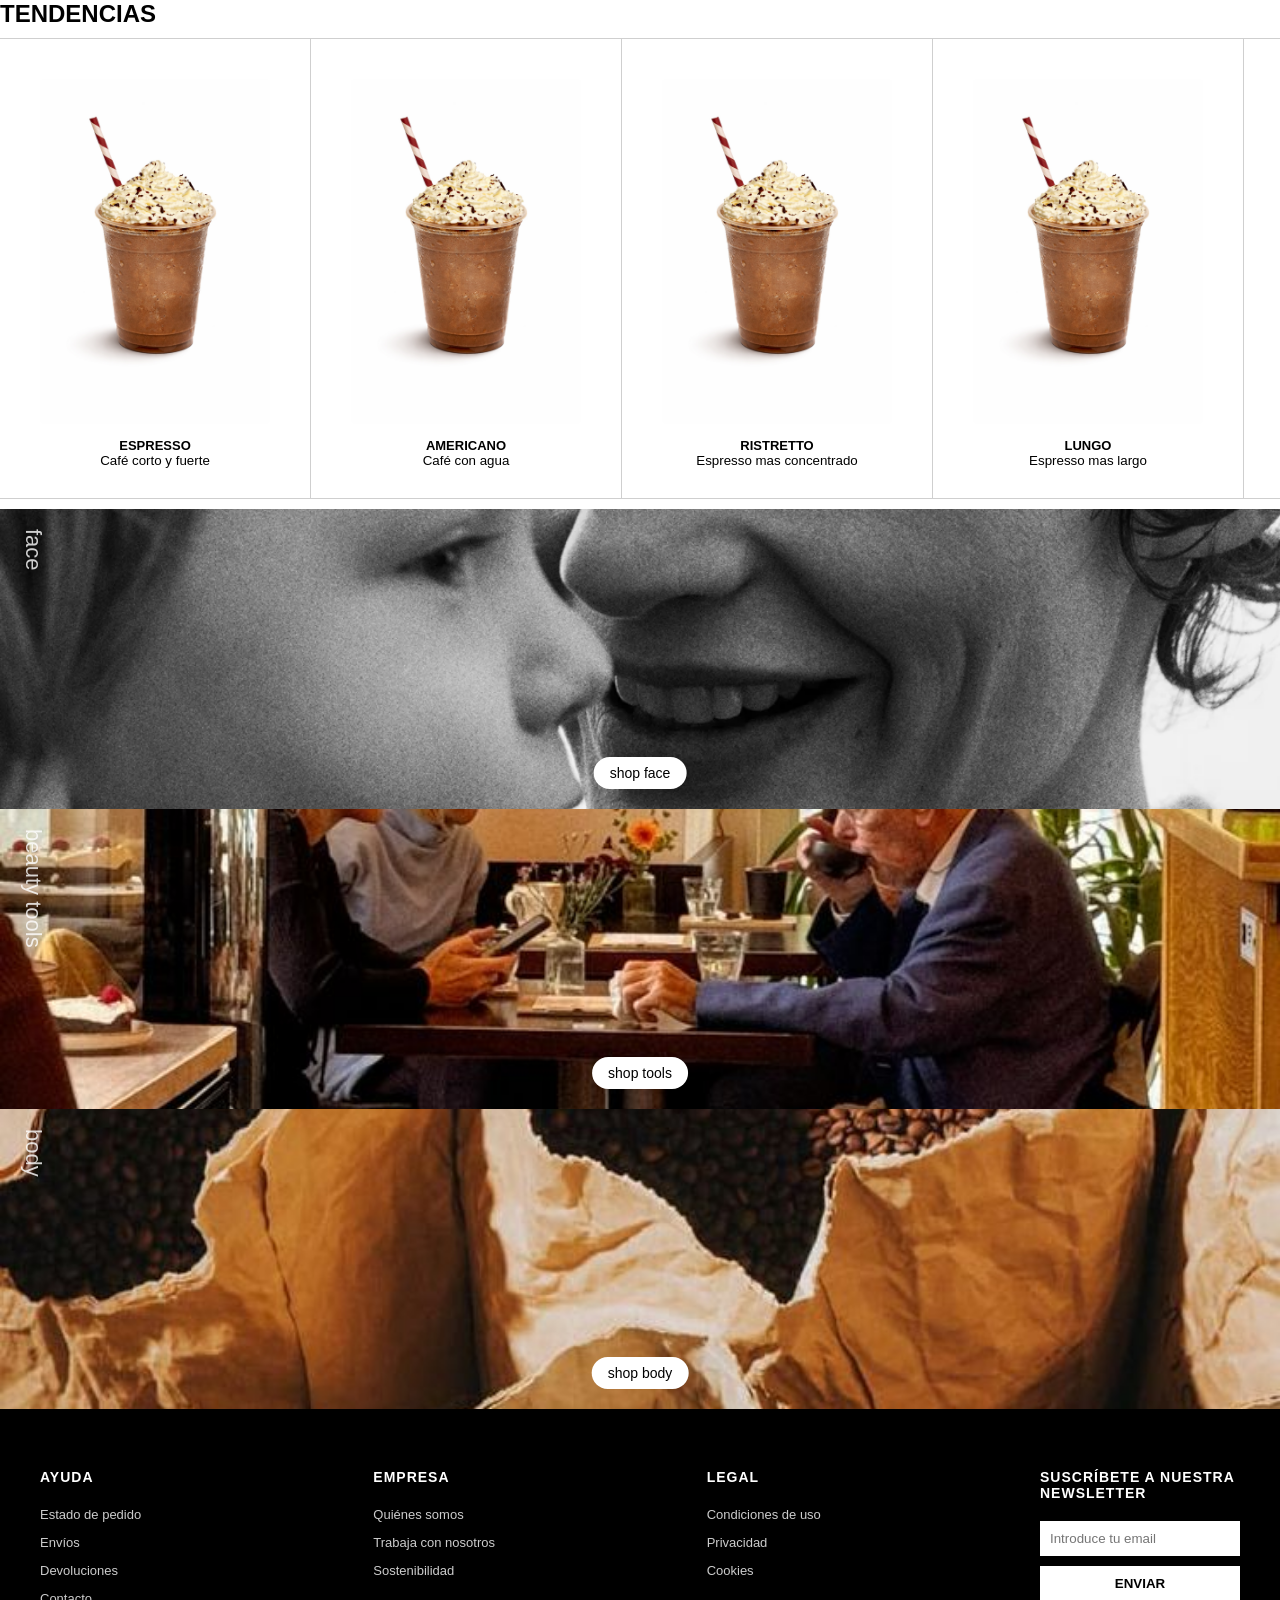
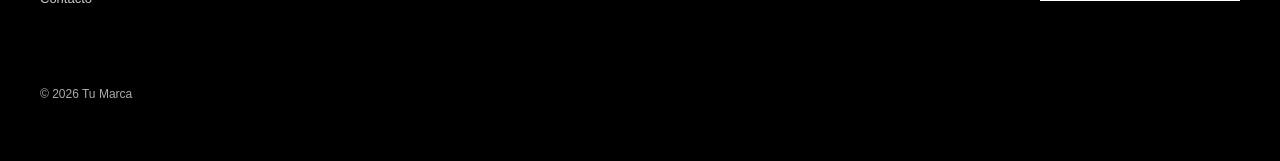
==== cafes.html @ 6efde772 "Prueba" ====
<!DOCTYPE html>
<html lang="en">
    <head>
        <meta charset="UTF-8">
        <meta name="viewport" content="width=device-width, initial-scale=1.0">
        <title>Document</title>
        <link rel="stylesheet" href="CSS/style.css">
    </head>

  

    <div class="contenedor">


    </div>


<h2>TENDENCIAS</h2>


    <div class="automatic">


        <div class="caja1">
            <img src="img/cafe bueno 1 .png" class="masa">

            <h2 class="titulo">ESPRESSO </h2>
            <p class="texto1">Café corto y fuerte</p>

        </div>



        <div class="caja1">
            <img src="img/cafe bueno 1 .png" class="masa">
            <h2 class="titulo">AMERICANO </h2>
            <p class="texto1">Café con agua</p>

        </div>



        <div class="caja1">
            <img src="img/cafe bueno 1 .png" class="masa">
            <h2 class="titulo">RISTRETTO </h2>
            <p class="texto1">Espresso mas concentrado</p>

        </div>


        <div class="caja1">
            <img src="img/cafe bueno 1 .png" class="masa">
            <h2 class="titulo">LUNGO </h2>
            <p class="texto1">Espresso mas largo</p>

        </div>



        <div class="caja1">
            <img src="img/cafe bueno 1 .png" class="masa">
            <h2 class="titulo">MACHIATTO </h2>
            <p class="texto1">Espresso manchado de leche</p>

        </div>


        <div class="caja1">
            <img src="img/cafe bueno 1 .png" class="masa">
            <h2 class="titulo">CAPUCCINO </h2>
            <p class="texto1">Café con leche y bastante espuma</p>

        </div>

        <div class="caja1">
            <img src="img/cafe bueno 1 .png" class="masa">
            <h2 class="titulo">FLA WHITE </h2>
            <p class="texto1">Parecido al latte pero más intenso</p>

        </div>


    </div>


    <div class="container">
  
        <div class="card">
          <img src="img/mama.png" alt="face">
          <div class="label">face</div>
          <button class="button">shop face</button>
        </div>
      
        <div class="card">
          <img src="img/familia.jpg" alt="tools">
          <div class="label">beauty tools</div>
          <button class="button">shop tools</button>
        </div>
      
        <div class="card">
          <img src="img/cafe.jpg" alt="body">
          <div class="label">body</div>
          <button class="button">shop body</button>
        </div>
      
      </div>

      <footer class="footer">
        <div class="footer-container">
    
            <div class="footer-col">
                <h4>AYUDA</h4>
                <ul>
                    <li><a href="#">Estado de pedido</a></li>
                    <li><a href="#">Envíos</a></li>
                    <li><a href="#">Devoluciones</a></li>
                    <li><a href="#">Contacto</a></li>
                </ul>
            </div>
    
            <div class="footer-col">
                <h4>EMPRESA</h4>
                <ul>
                    <li><a href="#">Quiénes somos</a></li>
                    <li><a href="#">Trabaja con nosotros</a></li>
                    <li><a href="#">Sostenibilidad</a></li>
                </ul>
            </div>
    
            <div class="footer-col">
                <h4>LEGAL</h4>
                <ul>
                    <li><a href="#">Condiciones de uso</a></li>
                    <li><a href="#">Privacidad</a></li>
                    <li><a href="#">Cookies</a></li>
                </ul>
            </div>
    
            <div class="footer-col newsletter">
                <h4>SUSCRÍBETE A NUESTRA NEWSLETTER</h4>
                <input type="email" placeholder="Introduce tu email">
                <button>ENVIAR</button>
            </div>
    
        </div>
    
        <div class="footer-bottom">
            <p>© 2026 Tu Marca</p>
        </div>
    </footer>








    

      <script src="JS/javascript.js"></script>

    

</body>






 






</html>
---- CSS/style.css ----
* {
  margin: 0;
  padding: 0;
  box-sizing: border-box;
  font-family: Helvetica, Arial, sans-serif;
}












.contenedor {

  width: 100%;
}

.prueba1 {
  width: 100%;
  display: block;

  height: 900px;
  object-fit: cover;
  object-position: center 80%;
  /* 🔥 esto la sube */
  display: block;




}

.vsso {
  position: absolute;
  top: 500px;
  /* ajusta esto */
  z-index: 2;
  margin-left: 0px;

  width: 115%;








}

.fruta {


  width: 100%;
  padding: 60px;

}


#fondomenu {
  width: 103vw;
  height: 91.5vh;
  font-family: Arial, Helvetica, sans-serif;
  font-size: 1rem;
  display: none;
  margin-top: 10px;
  margin-left: -20px;
  position: absolute;

  list-style: none;

  background-color: rgb(0, 0, 0);





}


#fondomenu li {

  margin-top: 40px;




}



#fondomenu li a {

  text-decoration: none;
  margin-top: 50px;
  color: white;

  margin-left: 50px;

  font-size: 15px;




}

.navbar {


  position: absolute;
  top: 0;
  left: 0;
  width: 100%;




}



.caja1 {

  border: solid rgb(207, 207, 207) 1px;

  padding: 30px;

  margin-left: -11px;

}









body {


  margin: 0;

  margin: 0;
  font-family: Arial, sans-serif;
}

.container {
  display: grid;
  grid-template-columns: 1fr;
}

.card {
  position: relative;
  height: 300px;
  overflow: hidden;
}

.card img {
  width: 100%;
  height: 100%;
  object-fit: cover;
}



.label {
  position: absolute;
  top: 20px;
  left: 20px;
  color: white;
  font-size: 22px;
  writing-mode: vertical-rl;
  text-orientation: mixed;
  opacity: 0.8;
}


.button {
  position: absolute;
  bottom: 20px;
  left: 50%;
  transform: translateX(-50%);
  background: white;
  border-radius: 20px;
  padding: 8px 16px;
  font-size: 14px;
  border: none;
}





header {

  margin: 0;
  padding: 0;


}

#ham {


  margin-left: 30px;
  margin-top: 30px;
  width: 40px;



}


#fondomenu2 {

  width: 94vw;
  height: 108vh;
  font-family: Arial, Helvetica, sans-serif;
  font-size: 1rem;
  display: none;
  margin-top: 10px;
  margin-left: -20px;
  position: absolute;

  list-style: none;




}

.texto {

  font-size: small;

  text-align: center;

}

.titulo {


  text-align: center;

}


.contenedor1 {

  display: flex;
  padding: 50px;
  margin-left: 70px;



}



.masa {

  width: 40%;
  padding: 10px;
  width: 250px;
  border-radius: 15px;
  flex-shrink: 0;
  scroll-snap-align: center;


}

.automatic::-webkit-scrollbar {
  display: none;
  /* 🔥 Chrome, Safari */
}


.cards {

  padding: 10px;




}







.leche {

  text-align: right;
  margin-top: -130px;

  margin-right: 120px;





}

.leche2 {


  margin-top: 30px;


  font-size: x-small;
  text-align: left;

  margin-left: 350px;

  font-weight: 300;

}

.cardsexpo {
  transition: background-color 0.5s ease;
  /* suaviza el cambio de color */
}

.cardsexpo.active {
  background-color: black;
  /* color que aparecerá cuando llegue el scroll */
  color: white;
  /* opcional: cambia el color del texto para que contraste */
}









.especial {

  margin-left: 100px;
  margin-top: -120px;





}

.especial2 {


  font-size: x-small;
  text-align: left;
  margin-right: 350px;

  margin-left: 10px;
  margin-top: 30px;

  font-weight: 300;


}


.cuadro {

  text-align: right;
  margin-top: -130px;

  margin-right: 70px;



}


.cuadro2 {



  margin-top: 30px;


  font-size: x-small;
  text-align: left;

  margin-left: 350px;

  font-weight: 300;




}




















.pan {

  width: 40%;
  margin-left: 5%;


}

#fondomenu li a:hover {
  border-bottom: 1px solid white;
}



.boton {
  display: inline-block;
  padding: 10px 20px;
  color: white;
  text-decoration: none;
  border-radius: 5px;
  font-weight: bold;
}


.novedades {


  text-align: center;
  margin-top: 10px;
  padding: 40px;
}







.automatic {


  display: flex;

  overflow-x: auto;
  /* 🔥 permite deslizar */
  scroll-snap-type: x mandatory;
  /* 🔥 efecto carrusel */
  gap: 10px;
  padding: 10px;
}


.masa {
  width: 250px;
  border-radius: 15px;
  flex-shrink: 0;
  scroll-snap-align: center;

  transition: transform 0.3s ease;
  /* 🔥 animación suave */
}

.masa:hover {
  transform: scale(1.2);
  /* 🔥 se agranda */
  z-index: 10;
  /* 🔥 se pone por encima */
}










.titulo {


  font-size: small;




}


.card2 {


  width: 47%;

  margin-top: 70px;

  margin-left: 340px;




}






.card1 {


  width: 47%;

  margin-top: 70px;
  margin-left: 15px;


}

.texto1 {

  font-size: smaller;

  text-align: center;



}





.boton:hover {
  background-color: #000000;
}


.slider {
  position: relative;
  width: 300px;
  /* ajusta al tamaño que quieras */
  height: 200px;
}

.slide {
  position: absolute;
  width: 100%;
  height: 100%;
  object-fit: cover;
  opacity: 0;
  animation: cambio 9s infinite;
}

/* Cada imagen aparece en su turno */
.slide:nth-child(1) {
  animation-delay: 0s;
}

.slide:nth-child(2) {
  animation-delay: 3s;
}

.slide:nth-child(3) {
  animation-delay: 6s;
}

@keyframes cambio {
  0% {
    opacity: 0;
  }

  10% {
    opacity: 1;
  }

  30% {
    opacity: 1;
  }

  40% {
    opacity: 0;
  }

  100% {
    opacity: 0;
  }
}








#curtain {
  position: fixed;
  top: 0;
  left: 0;
  width: 100%;
  height: 100%;
  background: black;
  color: white;

  display: flex;
  justify-content: center;
  align-items: center;
  flex-direction: column;

  opacity: 0;
  transform: scale(0.4); /* 👈 empieza pequeño en el centro */

  pointer-events: none;

  transition: 
      transform 0.8s ease,
      opacity 0.6s ease;

  z-index: 9999;




}

#curtain.active {
  transform: translateY(0);
  opacity: 1;

}


#fade {
  position: fixed;
  top: 0;
  left: 0;
  width: 100%;
  height: 100%;
  background: black;

  opacity: 0;
  pointer-events: none;
  transition: opacity 0.8s ease;
  z-index: 9998;
}

#fade.active {
  opacity: 1;
}



.footer {
  background-color: #000;
  color: #fff;
  padding: 60px 40px;
  font-family: Arial, sans-serif;
}

.footer-container {
  display: flex;
  justify-content: space-between;
  flex-wrap: wrap;
}

.footer-col {
  width: 200px;
  margin-bottom: 30px;
}

.footer-col h4 {
  font-size: 14px;
  margin-bottom: 20px;
  letter-spacing: 1px;
}

.footer-col ul {
  list-style: none;
  padding: 0;
}

.footer-col ul li {
  margin-bottom: 10px;
}

.footer-col ul li a {
  text-decoration: none;
  color: #ccc;
  font-size: 13px;
}

.footer-col ul li a:hover {
  color: #fff;
}

.newsletter input {
  width: 100%;
  padding: 10px;
  margin-bottom: 10px;
  border: none;
  outline: none;
}

.newsletter button {
  width: 100%;
  padding: 10px;
  background: #fff;
  border: none;
  cursor: pointer;
  font-weight: bold;
}

.newsletter button:hover {
  background: #ddd;
}

.footer-bottom {
  margin-top: 40px;
  font-size: 12px;
  color: #aaa;
}
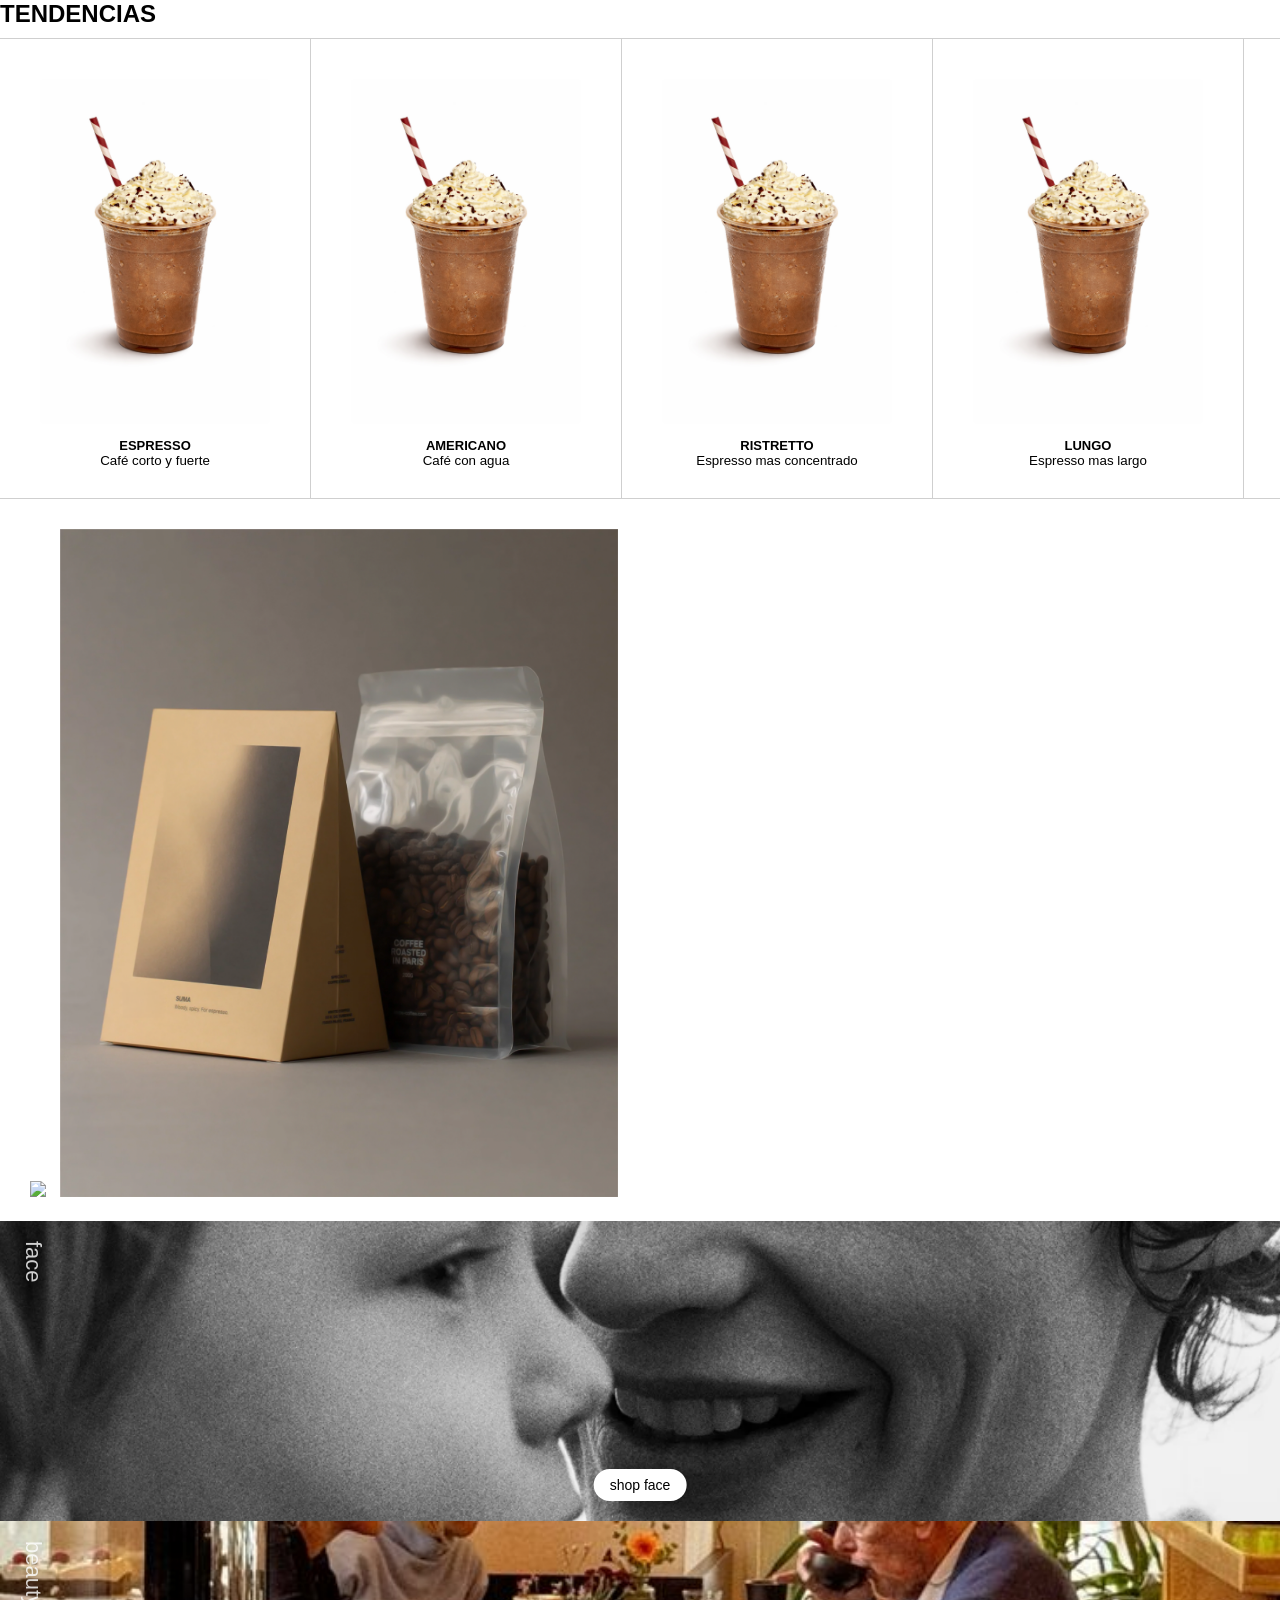
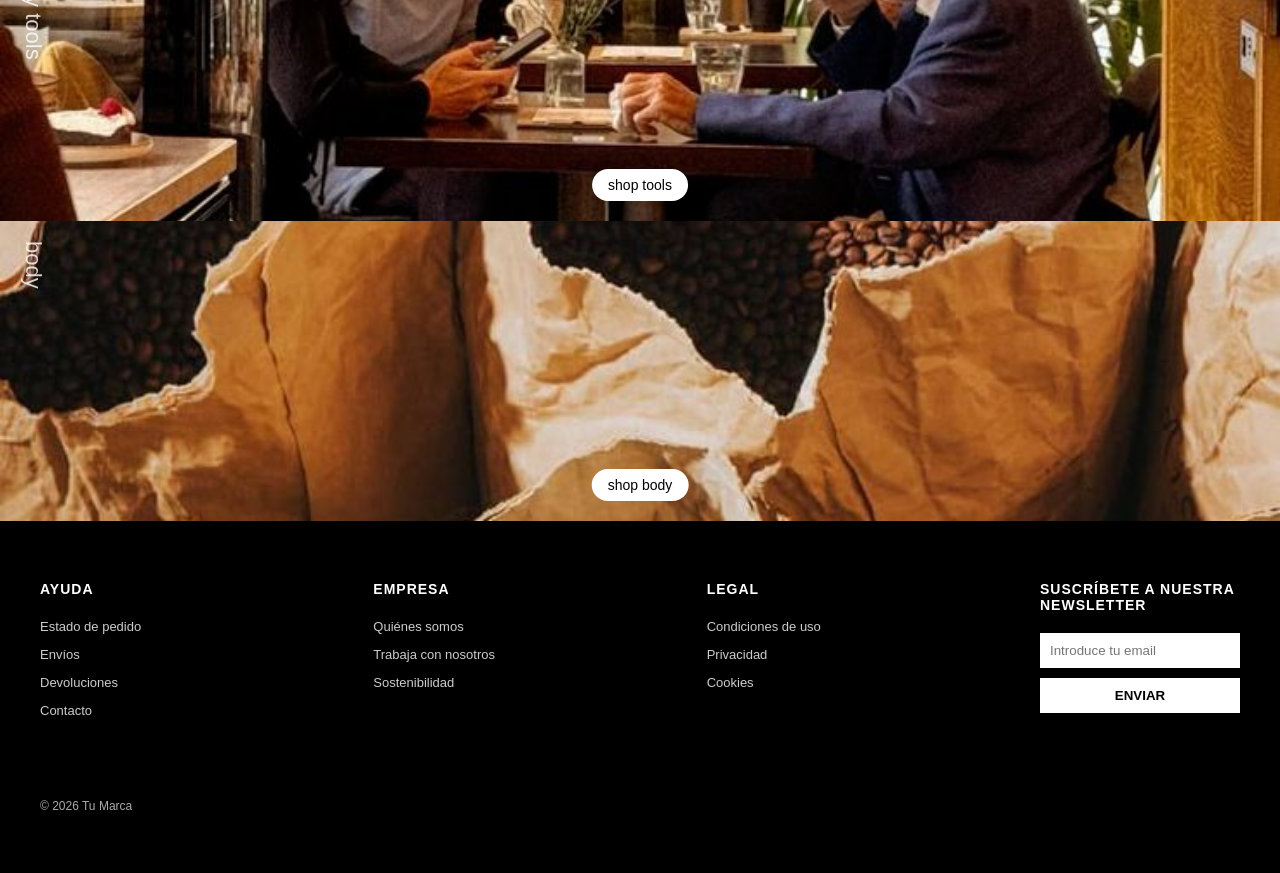
==== commit ecca4f38: "CARGAR" ====
--- a/cafes.html
+++ b/cafes.html
@@ -83,6 +83,31 @@
     </div>
 
 
+
+    <div class="producto">
+  <img src="img/bolsa 1.png" class="img1">
+  <img src="img/bolsa 3.png" class="img1">
+
+
+
+
+
+</div>
+
+
+
+
+
+
+
+
+
+
+
+
+
+
+
     <div class="container">
   
         <div class="card">
--- a/CSS/style.css
+++ b/CSS/style.css
@@ -135,10 +135,23 @@
 
 }
 
-
-
-
-
+.img1{
+
+width: 45%;
+height: auto;
+margin-left: 10px;
+
+}
+
+
+.producto{
+
+padding: 10px;
+margin: 10px;
+
+
+
+}
 
 
 
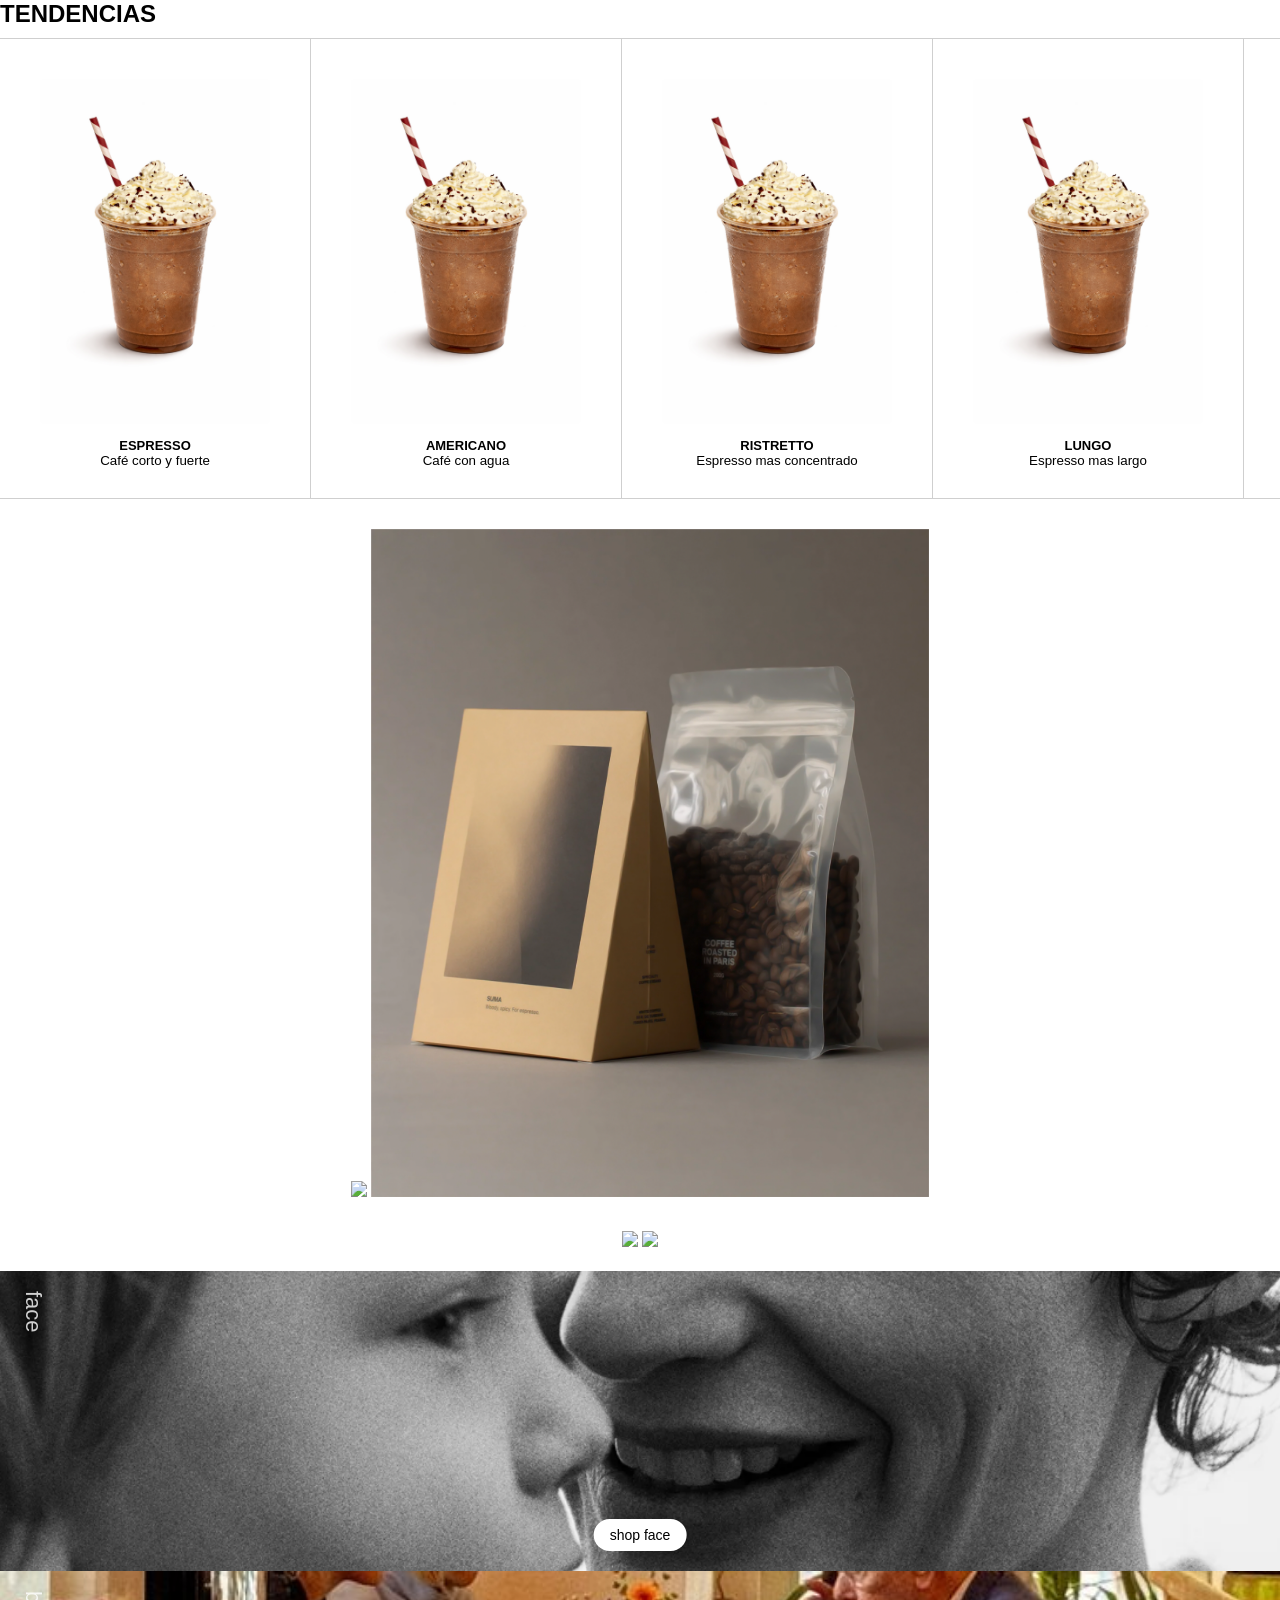
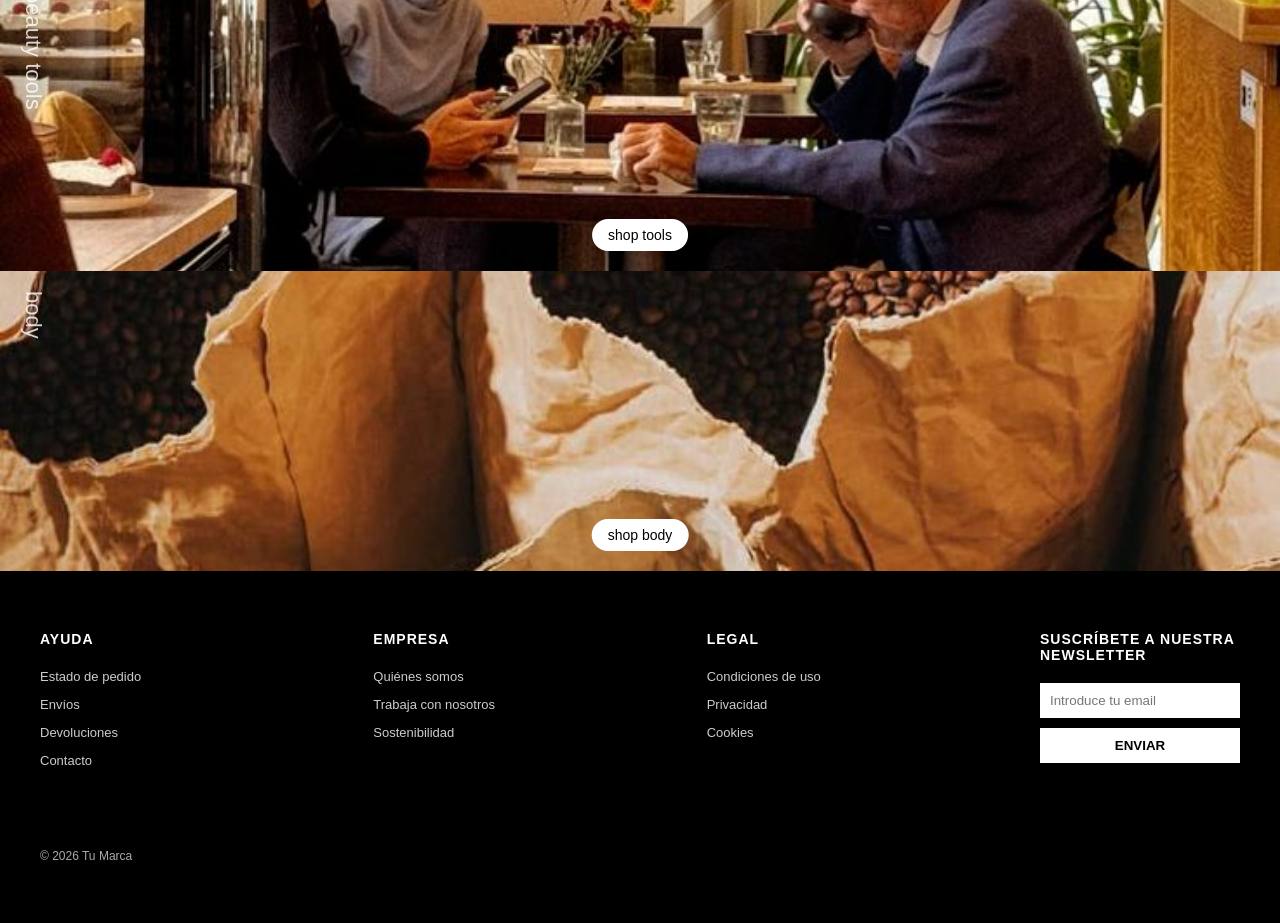
==== commit 599f87e1: "prueba" ====
--- a/cafes.html
+++ b/cafes.html
@@ -94,6 +94,15 @@
 
 </div>
 
+ <div class="producto">
+  <img src="img/bolsa 4.png" class="img1">
+  <img src="img/cafe7.png" class="img1">
+
+
+
+
+
+</div>
 
 
 
--- a/CSS/style.css
+++ b/CSS/style.css
@@ -139,7 +139,7 @@
 
 width: 45%;
 height: auto;
-margin-left: 10px;
+
 
 }
 
@@ -148,7 +148,7 @@
 
 padding: 10px;
 margin: 10px;
-
+text-align: center;
 
 
 }
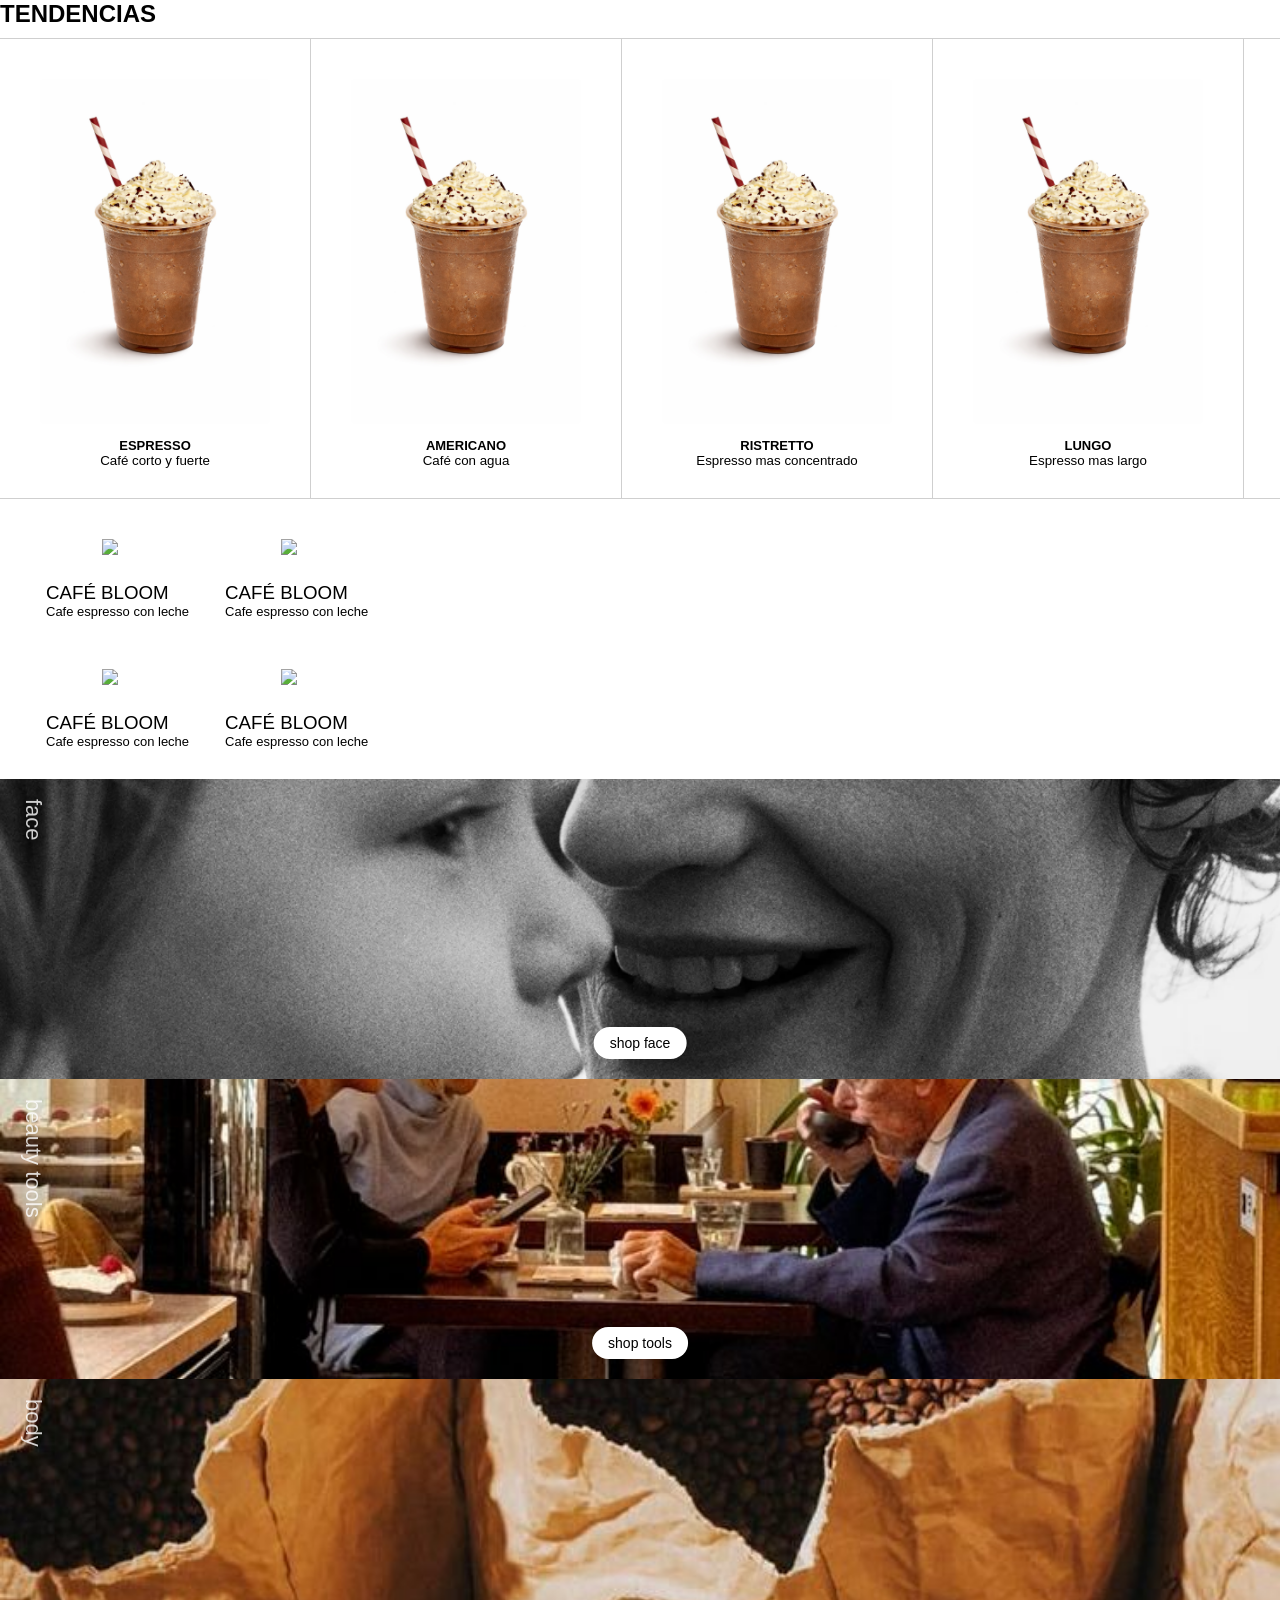
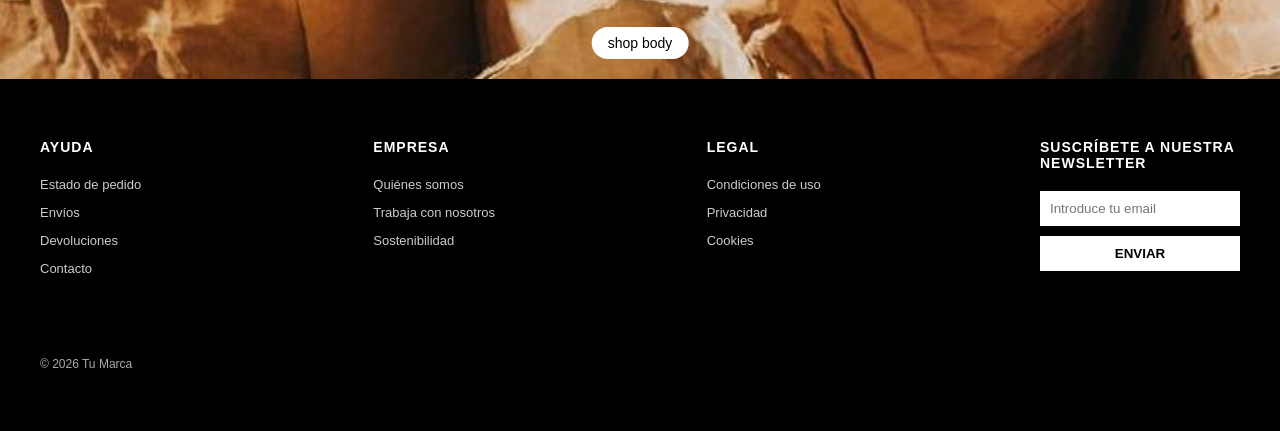
==== commit 9206d0b0: "prueba" ====
--- a/cafes.html
+++ b/cafes.html
@@ -1,200 +1,245 @@
 <!DOCTYPE html>
 <html lang="en">
-    <head>
-        <meta charset="UTF-8">
-        <meta name="viewport" content="width=device-width, initial-scale=1.0">
-        <title>Document</title>
-        <link rel="stylesheet" href="CSS/style.css">
-    </head>
-
-  
-
-    <div class="contenedor">
-
-
-    </div>
+
+<head>
+    <meta charset="UTF-8">
+    <meta name="viewport" content="width=device-width, initial-scale=1.0">
+    <title>Document</title>
+    <link rel="stylesheet" href="CSS/style.css">
+</head>
+
+
+
+<div class="contenedor">
+
+
+</div>
 
 
 <h2>TENDENCIAS</h2>
 
 
-    <div class="automatic">
-
-
-        <div class="caja1">
-            <img src="img/cafe bueno 1 .png" class="masa">
-
-            <h2 class="titulo">ESPRESSO </h2>
-            <p class="texto1">Café corto y fuerte</p>
-
-        </div>
-
-
-
-        <div class="caja1">
-            <img src="img/cafe bueno 1 .png" class="masa">
-            <h2 class="titulo">AMERICANO </h2>
-            <p class="texto1">Café con agua</p>
-
-        </div>
-
-
-
-        <div class="caja1">
-            <img src="img/cafe bueno 1 .png" class="masa">
-            <h2 class="titulo">RISTRETTO </h2>
-            <p class="texto1">Espresso mas concentrado</p>
-
-        </div>
-
-
-        <div class="caja1">
-            <img src="img/cafe bueno 1 .png" class="masa">
-            <h2 class="titulo">LUNGO </h2>
-            <p class="texto1">Espresso mas largo</p>
-
-        </div>
-
-
-
-        <div class="caja1">
-            <img src="img/cafe bueno 1 .png" class="masa">
-            <h2 class="titulo">MACHIATTO </h2>
-            <p class="texto1">Espresso manchado de leche</p>
-
-        </div>
-
-
-        <div class="caja1">
-            <img src="img/cafe bueno 1 .png" class="masa">
-            <h2 class="titulo">CAPUCCINO </h2>
-            <p class="texto1">Café con leche y bastante espuma</p>
-
-        </div>
-
-        <div class="caja1">
-            <img src="img/cafe bueno 1 .png" class="masa">
-            <h2 class="titulo">FLA WHITE </h2>
-            <p class="texto1">Parecido al latte pero más intenso</p>
-
-        </div>
-
-
-    </div>
-
-
-
-    <div class="producto">
-  <img src="img/bolsa 1.png" class="img1">
-  <img src="img/bolsa 3.png" class="img1">
-
-
-
-
-
-</div>
-
- <div class="producto">
-  <img src="img/bolsa 4.png" class="img1">
-  <img src="img/cafe7.png" class="img1">
-
-
-
-
-
-</div>
-
-
-
-
-
-
-
-
-
-
-
-
-
-
-    <div class="container">
-  
-        <div class="card">
-          <img src="img/mama.png" alt="face">
-          <div class="label">face</div>
-          <button class="button">shop face</button>
-        </div>
-      
-        <div class="card">
-          <img src="img/familia.jpg" alt="tools">
-          <div class="label">beauty tools</div>
-          <button class="button">shop tools</button>
-        </div>
-      
-        <div class="card">
-          <img src="img/cafe.jpg" alt="body">
-          <div class="label">body</div>
-          <button class="button">shop body</button>
-        </div>
-      
-      </div>
-
-      <footer class="footer">
-        <div class="footer-container">
-    
-            <div class="footer-col">
-                <h4>AYUDA</h4>
-                <ul>
-                    <li><a href="#">Estado de pedido</a></li>
-                    <li><a href="#">Envíos</a></li>
-                    <li><a href="#">Devoluciones</a></li>
-                    <li><a href="#">Contacto</a></li>
-                </ul>
-            </div>
-    
-            <div class="footer-col">
-                <h4>EMPRESA</h4>
-                <ul>
-                    <li><a href="#">Quiénes somos</a></li>
-                    <li><a href="#">Trabaja con nosotros</a></li>
-                    <li><a href="#">Sostenibilidad</a></li>
-                </ul>
-            </div>
-    
-            <div class="footer-col">
-                <h4>LEGAL</h4>
-                <ul>
-                    <li><a href="#">Condiciones de uso</a></li>
-                    <li><a href="#">Privacidad</a></li>
-                    <li><a href="#">Cookies</a></li>
-                </ul>
-            </div>
-    
-            <div class="footer-col newsletter">
-                <h4>SUSCRÍBETE A NUESTRA NEWSLETTER</h4>
-                <input type="email" placeholder="Introduce tu email">
-                <button>ENVIAR</button>
-            </div>
-    
-        </div>
-    
-        <div class="footer-bottom">
-            <p>© 2026 Tu Marca</p>
-        </div>
-    </footer>
-
-
-
-
-
-
-
-
-    
-
-      <script src="JS/javascript.js"></script>
-
-    
+<div class="automatic">
+
+
+    <div class="caja1">
+        <img src="img/cafe bueno 1 .png" class="masa">
+
+        <h2 class="titulo">ESPRESSO </h2>
+        <p class="texto1">Café corto y fuerte</p>
+
+    </div>
+
+
+
+    <div class="caja1">
+        <img src="img/cafe bueno 1 .png" class="masa">
+        <h2 class="titulo">AMERICANO </h2>
+        <p class="texto1">Café con agua</p>
+
+    </div>
+
+
+
+    <div class="caja1">
+        <img src="img/cafe bueno 1 .png" class="masa">
+        <h2 class="titulo">RISTRETTO </h2>
+        <p class="texto1">Espresso mas concentrado</p>
+
+    </div>
+
+
+    <div class="caja1">
+        <img src="img/cafe bueno 1 .png" class="masa">
+        <h2 class="titulo">LUNGO </h2>
+        <p class="texto1">Espresso mas largo</p>
+
+    </div>
+
+
+
+    <div class="caja1">
+        <img src="img/cafe bueno 1 .png" class="masa">
+        <h2 class="titulo">MACHIATTO </h2>
+        <p class="texto1">Espresso manchado de leche</p>
+
+    </div>
+
+
+    <div class="caja1">
+        <img src="img/cafe bueno 1 .png" class="masa">
+        <h2 class="titulo">CAPUCCINO </h2>
+        <p class="texto1">Café con leche y bastante espuma</p>
+
+    </div>
+
+    <div class="caja1">
+        <img src="img/cafe bueno 1 .png" class="masa">
+        <h2 class="titulo">FLA WHITE </h2>
+        <p class="texto1">Parecido al latte pero más intenso</p>
+
+    </div>
+
+
+</div>
+
+
+
+<div class="producto">
+
+
+    <div class="cards">
+
+        <img src="img/bolsa 1.png" class="img1">
+
+        <br><br>
+        <h3 class="titulo3">CAFÉ BLOOM</h3>
+        <p class="texto3">Cafe espresso con leche</p>
+
+
+
+    </div>
+
+
+
+    <div class="cards">
+
+        <img src="img/bolsa 1.png" class="img1">
+
+        <br><br>
+        <h3 class="titulo3">CAFÉ BLOOM</h3>
+        <p class="texto3">Cafe espresso con leche</p>
+
+
+
+    </div>
+
+
+</div>
+
+<div class="producto">
+
+
+    <div class="cards">
+
+        <img src="img/bolsa 1.png" class="img1">
+
+        <br><br>
+        <h3 class="titulo3">CAFÉ BLOOM</h3>
+        <p class="texto3">Cafe espresso con leche</p>
+
+
+
+    </div>
+
+
+
+    <div class="cards">
+
+        <img src="img/bolsa 1.png" class="img1">
+
+        <br><br>
+        <h3 class="titulo3">CAFÉ BLOOM</h3>
+        <p class="texto3">Cafe espresso con leche</p>
+
+
+
+    </div>
+
+
+</div>
+
+
+
+
+
+
+
+
+
+
+
+
+
+
+<div class="container">
+
+    <div class="card">
+        <img src="img/mama.png" alt="face">
+        <div class="label">face</div>
+        <button class="button">shop face</button>
+    </div>
+
+    <div class="card">
+        <img src="img/familia.jpg" alt="tools">
+        <div class="label">beauty tools</div>
+        <button class="button">shop tools</button>
+    </div>
+
+    <div class="card">
+        <img src="img/cafe.jpg" alt="body">
+        <div class="label">body</div>
+        <button class="button">shop body</button>
+    </div>
+
+</div>
+
+<footer class="footer">
+    <div class="footer-container">
+
+        <div class="footer-col">
+            <h4>AYUDA</h4>
+            <ul>
+                <li><a href="#">Estado de pedido</a></li>
+                <li><a href="#">Envíos</a></li>
+                <li><a href="#">Devoluciones</a></li>
+                <li><a href="#">Contacto</a></li>
+            </ul>
+        </div>
+
+        <div class="footer-col">
+            <h4>EMPRESA</h4>
+            <ul>
+                <li><a href="#">Quiénes somos</a></li>
+                <li><a href="#">Trabaja con nosotros</a></li>
+                <li><a href="#">Sostenibilidad</a></li>
+            </ul>
+        </div>
+
+        <div class="footer-col">
+            <h4>LEGAL</h4>
+            <ul>
+                <li><a href="#">Condiciones de uso</a></li>
+                <li><a href="#">Privacidad</a></li>
+                <li><a href="#">Cookies</a></li>
+            </ul>
+        </div>
+
+        <div class="footer-col newsletter">
+            <h4>SUSCRÍBETE A NUESTRA NEWSLETTER</h4>
+            <input type="email" placeholder="Introduce tu email">
+            <button>ENVIAR</button>
+        </div>
+
+    </div>
+
+    <div class="footer-bottom">
+        <p>© 2026 Tu Marca</p>
+    </div>
+</footer>
+
+
+
+
+
+
+
+
+
+
+<script src="JS/javascript.js"></script>
+
+
 
 </body>
 
@@ -203,7 +248,7 @@
 
 
 
- 
+
 
 
 
--- a/CSS/style.css
+++ b/CSS/style.css
@@ -61,6 +61,48 @@
   padding: 60px;
 
 }
+
+
+.producto{
+
+
+
+text-align: center;
+
+
+
+}
+
+.titulo3{
+
+
+text-align: left;
+
+margin-top: 30px;
+
+font-weight: 500;
+margin-top: 5px;
+
+margin-left: 16px;
+
+}
+
+.texto3{
+
+text-align: left;
+font-weight: 300;
+font-size: small;
+
+
+margin-left: 16px;
+
+
+
+
+
+}
+
+
 
 
 #fondomenu {
@@ -137,18 +179,25 @@
 
 .img1{
 
-width: 45%;
+width: 90%;
 height: auto;
 
 
-}
+
+
+}
+
+
+
 
 
 .producto{
 
 padding: 10px;
 margin: 10px;
-text-align: center;
+display: flex;
+
+
 
 
 }
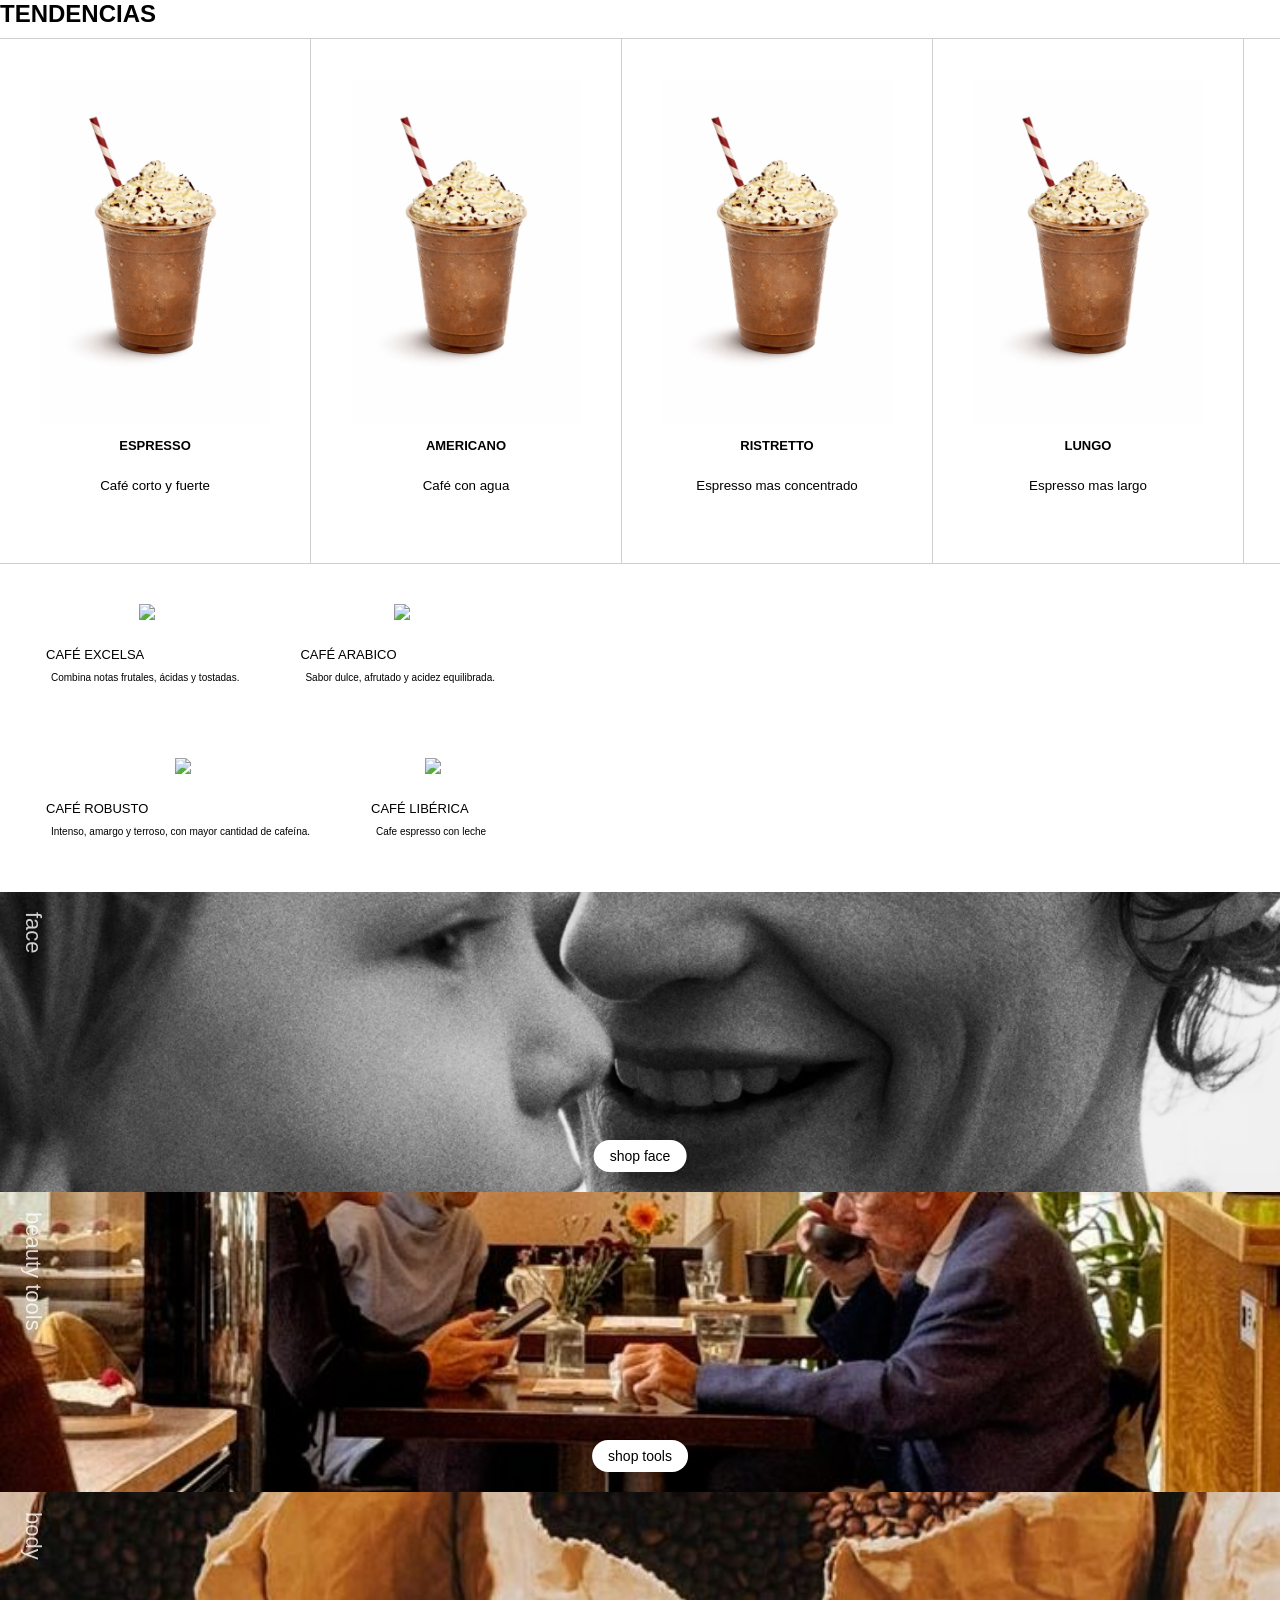
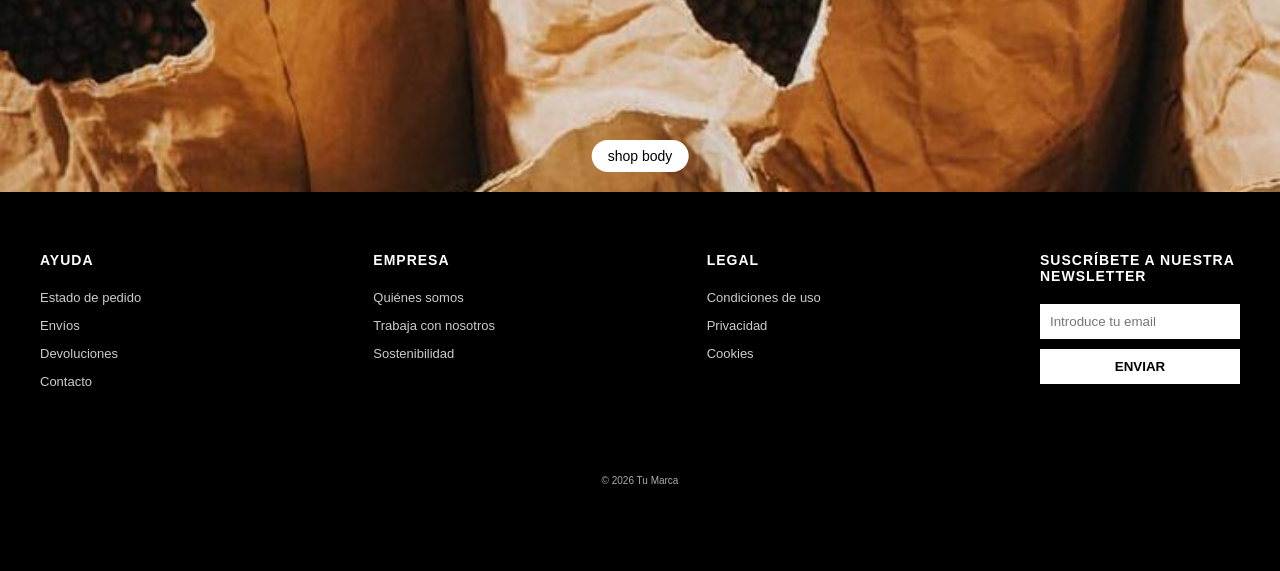
==== commit 4d5f4979: "prueba" ====
--- a/cafes.html
+++ b/cafes.html
@@ -93,22 +93,22 @@
         <img src="img/bolsa 1.png" class="img1">
 
         <br><br>
-        <h3 class="titulo3">CAFÉ BLOOM</h3>
-        <p class="texto3">Cafe espresso con leche</p>
-
-
-
-    </div>
-
-
-
-    <div class="cards">
-
-        <img src="img/bolsa 1.png" class="img1">
-
-        <br><br>
-        <h3 class="titulo3">CAFÉ BLOOM</h3>
-        <p class="texto3">Cafe espresso con leche</p>
+        <h3 class="titulo3">CAFÉ EXCELSA</h3>
+        <p class="texto3">Combina notas frutales, ácidas y tostadas. </p>
+
+
+
+    </div>
+
+
+
+    <div class="cards">
+
+        <img src="img/bolsa 1.png" class="img1">
+
+        <br><br>
+        <h3 class="titulo3">CAFÉ ARABICO</h3>
+        <p class="texto3">Sabor dulce, afrutado y acidez equilibrada.</p>
 
 
 
@@ -125,21 +125,22 @@
         <img src="img/bolsa 1.png" class="img1">
 
         <br><br>
-        <h3 class="titulo3">CAFÉ BLOOM</h3>
-        <p class="texto3">Cafe espresso con leche</p>
-
-
-
-    </div>
-
-
-
-    <div class="cards">
-
-        <img src="img/bolsa 1.png" class="img1">
-
-        <br><br>
-        <h3 class="titulo3">CAFÉ BLOOM</h3>
+        <h3 class="titulo3">CAFÉ ROBUSTO</h3>
+        <p class="texto3">Intenso, amargo y terroso, con mayor cantidad de cafeína.
+        </p>
+
+
+
+    </div>
+
+
+
+    <div class="cards">
+
+        <img src="img/bolsa 1.png" class="img1">
+
+        <br><br>
+        <h3 class="titulo3">CAFÉ LIBÉRICA</h3>
         <p class="texto3">Cafe espresso con leche</p>
 
 
--- a/CSS/style.css
+++ b/CSS/style.css
@@ -78,31 +78,71 @@
 
 text-align: left;
 
-margin-top: 30px;
+margin-top: 40px;
 
 font-weight: 500;
 margin-top: 5px;
 
 margin-left: 16px;
 
+font-size: small;
+
+
+
 }
 
 .texto3{
 
 text-align: left;
 font-weight: 300;
-font-size: small;
+font-size: x-small;
 
 
 margin-left: 16px;
 
-
-
-
-
-}
-
-
+margin-top: 5px;
+
+
+
+}
+
+video{
+  width: 100%;
+  max-width: 800px;
+  display: block;
+  margin: auto;
+
+margin-right: -24px;
+
+
+
+}
+
+
+.about{
+
+width: 100%;
+margin-left: -45px;
+margin-top: -80px;
+
+}
+
+
+
+
+
+
+
+p{
+
+font-size: x-small;
+margin: 20px;
+text-align: center;
+
+padding: 5px;
+
+
+}
 
 
 #fondomenu {
